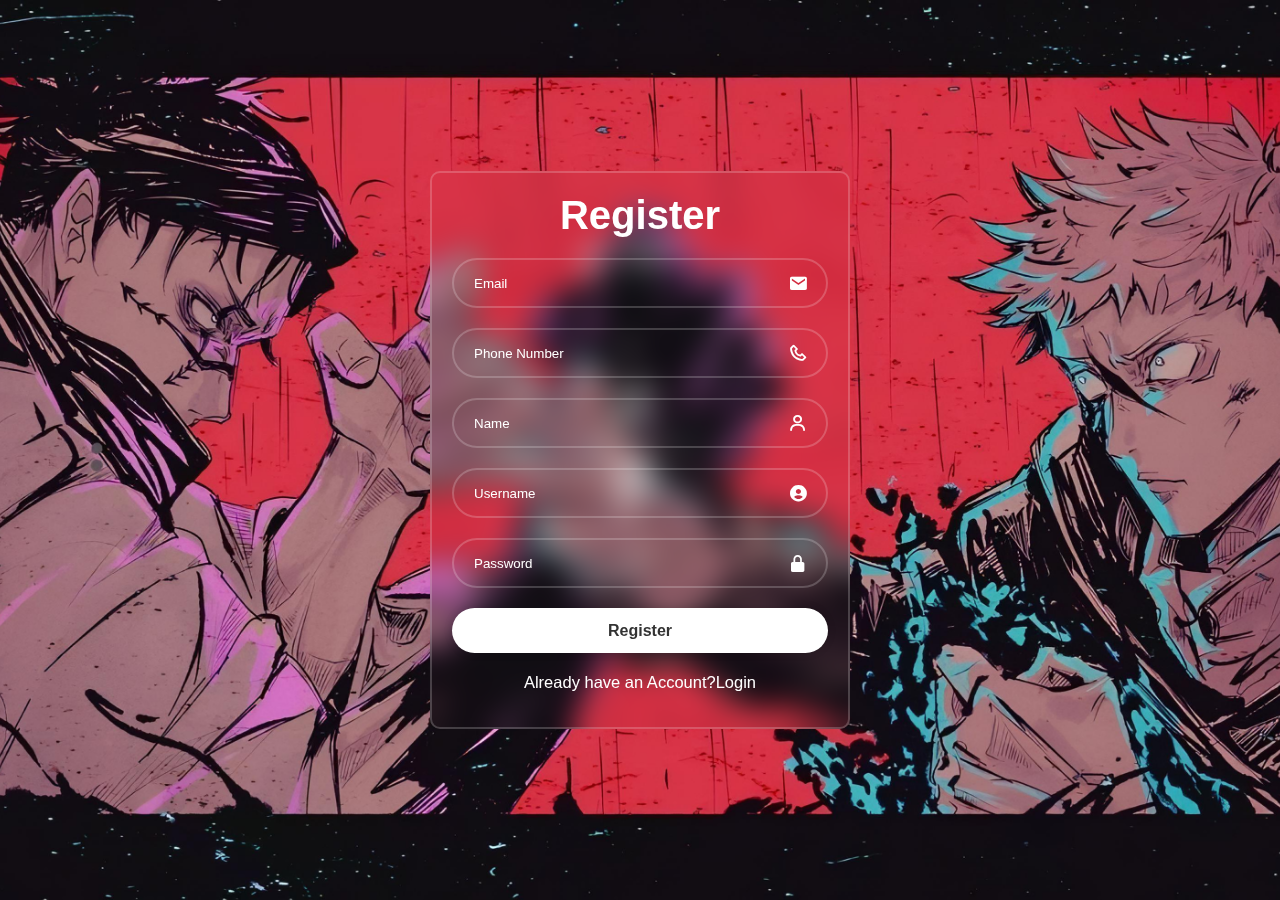
==== register.html @ 6bc4bdad "Initial commit" ====
<!DOCTYPE html>
<html lang="en">
<head>
    <meta charset="UTF-8">
    <meta name="viewport" content="width=device-width, initial-scale=1.0">
    <link rel="stylesheet" href="register.css">
    <link href='https://unpkg.com/boxicons@2.1.4/css/boxicons.min.css' rel='stylesheet'>
    <title>Register</title>
</head>
<body>
    <div class="register-page">
        <div class="register">
            <h1>Register</h1>
        </div>
        <div class="input-box">
            <input type="email" placeholder="Email">
            <i class='bx bxs-envelope'></i>
        </div>
        <div class="input-box">
            <input type="number" placeholder="Phone Number"  required>
            <i class='bx bx-phone'></i>
        </div>
        <div class="input-box">
            <input type="text" placeholder="Name"  required>
            <i class='bx bx-user'></i>
        </div>
        <div class="input-box">
            <input type="username" placeholder="Username"  required>
            <i class='bx bxs-user-circle' ></i>
        </div>
        <div class="input-box">
            <input type="password" placeholder="Password"  required>
            <i class='bx bxs-lock-alt'></i>
        </div>
            <button type="submit" class="input-btn">Register</button>
        <div class="login">
            <p>Already have an Account?<a href="index.html">Login</a></p>
        </div>
    </div>
</body>
</html>
---- register.css ----
*{
    margin: 0px;
    padding: 0px;
    box-sizing: border-box;
    font-family:'Trebuchet MS', 'Lucida Sans Unicode', 'Lucida Grande', 'Lucida Sans', Arial, sans-serif
}
body{
    display: flex;
    justify-content: center;
    align-items: center;
    min-height: 100vh;
    background:url('img.jpg') no-repeat;
    background-position: center;
    background-size: cover;
}
.register-page{
    width: 420px;
    background: transparent;
    backdrop-filter: blur(15px);
    border: 2px solid rgba(255, 255, 255, .2);
    padding: 20px 20px;
    border-radius: 10px;
    color: white;
}
.register-page .register{
    font-size: 20px;
    text-align: center;
}
.register-page .input-box{
    position: relative;
    width: 100%;
    height: 50px;
    margin: 20px 0;
}
.input-box input{
    width: 100%;
    height: 50px;
    background: transparent;
    border: none;
    outline: none;
    border: 2px solid rgba(255, 255, 255, .2);
    border-radius: 40px;
    color:white;
    padding: 20px 45px 20px 20px;
}

.input-box input::placeholder{
    color: white;
}
.input-box i{
    position: absolute;
    right: 20px;
    top: 50%;
    transform: translateY(-50%);
    font-size: 20px;
}
.register-page .input-btn{
    width: 100%;
    height: 45px;
    background: white;
    border: none;
    outline:none;
    border-radius: 40px;
    box-shadow: 0 0 10px rgba(0,0,0,.1);
    cursor: pointer;
    font-size: 16px;
    color: #333;
    font-weight: 600;
}
.register-page .login{
    font-size: 16.5px;
    text-align: center;
    margin: 20px 0px 15px;
}
.login p a{
    color: white;
    text-decoration: none;
    font-weight: 600px;
}
.login p a:hover{
    text-decoration:underline;
}
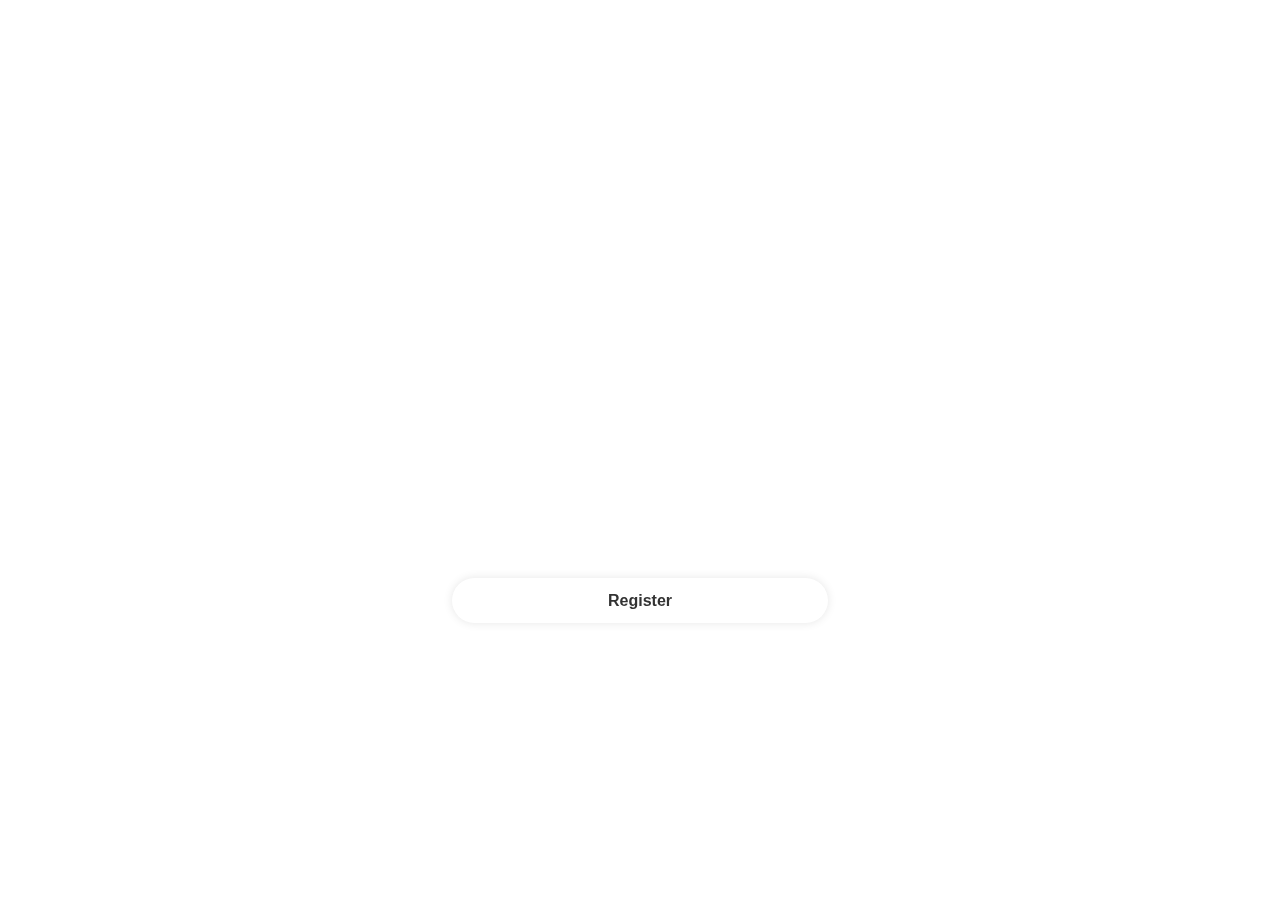
==== commit 3327d65c: "Update register.html" ====
--- a/register.html
+++ b/register.html
@@ -17,7 +17,7 @@
             <i class='bx bxs-envelope'></i>
         </div>
         <div class="input-box">
-            <input type="number" placeholder="Phone Number"  required>
+            <input type="tel" placeholder="Phone Number"  required>
             <i class='bx bx-phone'></i>
         </div>
         <div class="input-box">
--- a/register.css
+++ b/register.css
@@ -9,7 +9,7 @@
     justify-content: center;
     align-items: center;
     min-height: 100vh;
-    background:url('img.jpg') no-repeat;
+    background:url('img6.jpg') no-repeat;
     background-position: center;
     background-size: cover;
 }
@@ -30,7 +30,7 @@
     position: relative;
     width: 100%;
     height: 50px;
-    margin: 20px 0;
+    margin: 10px 0;
 }
 .input-box input{
     width: 100%;
@@ -79,4 +79,4 @@
 }
 .login p a:hover{
     text-decoration:underline;
-}+}
